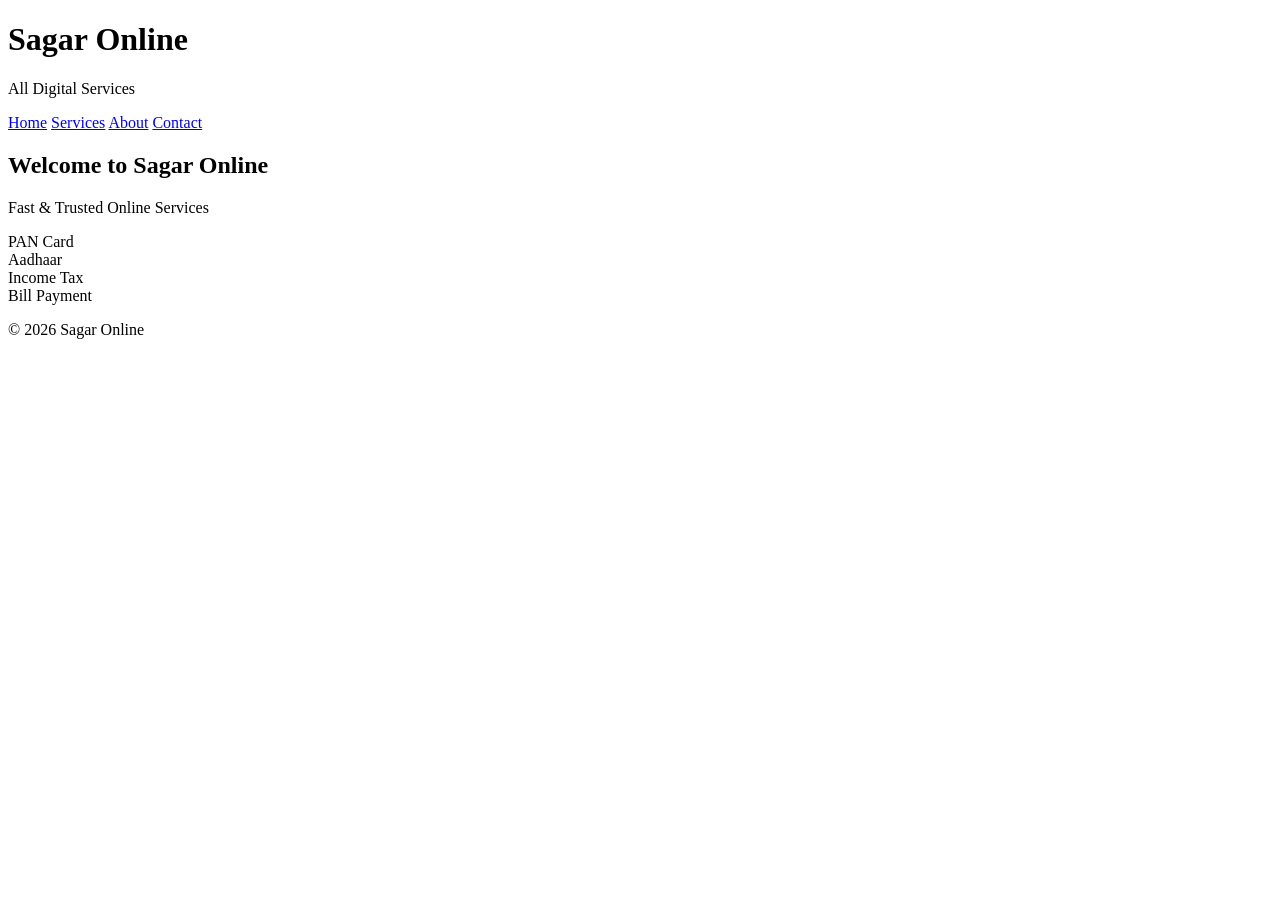
==== index.html @ 6ef1fd99 "Create index.html" ====
<!DOCTYPE html>
<html lang="en">
<head>
<meta charset="UTF-8">
<meta name="viewport" content="width=device-width, initial-scale=1.0">
<title>Sagar Online</title>
<link rel="stylesheet" href="style.css">
</head>
<body>

<header>
<h1>Sagar Online</h1>
<p>All Digital Services</p>
</header>

<nav>
<a href="#">Home</a>
<a href="#">Services</a>
<a href="#">About</a>
<a href="#">Contact</a>
</nav>

<section class="hero">
<h2>Welcome to Sagar Online</h2>
<p>Fast & Trusted Online Services</p>
</section>

<section class="services">
<div class="card">PAN Card</div>
<div class="card">Aadhaar</div>
<div class="card">Income Tax</div>
<div class="card">Bill Payment</div>
</section>

<footer>
<p>© 2026 Sagar Online</p>
</footer>

<script src="script.js"></script>
</body>
</html>
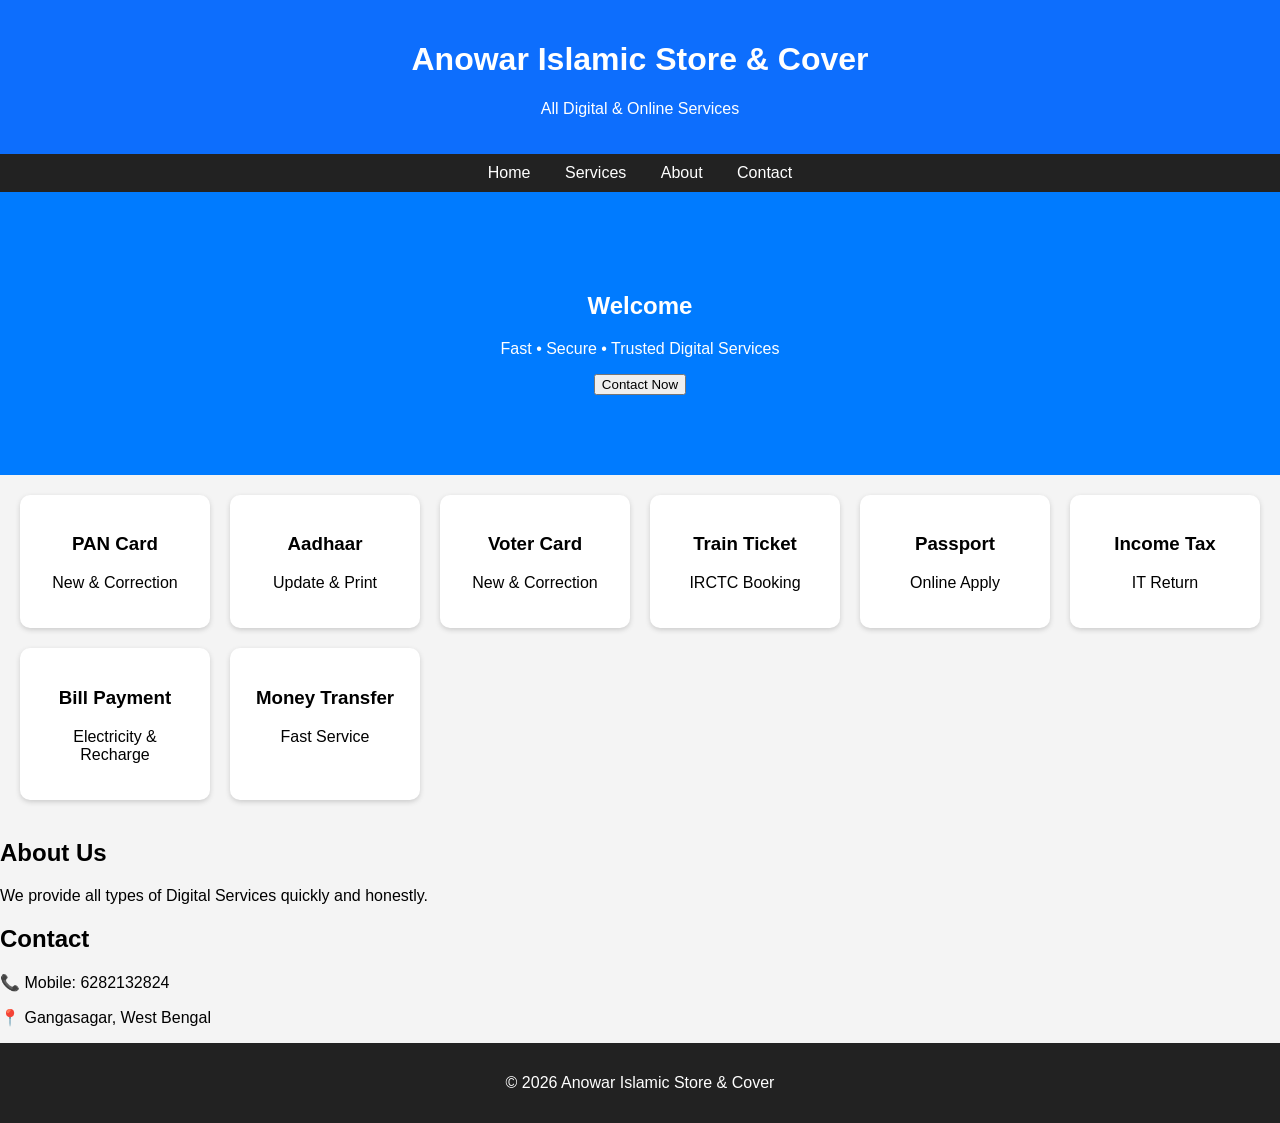
==== commit 48950221: "Update index.html" ====
--- a/index.html
+++ b/index.html
@@ -1,41 +1,92 @@
 <!DOCTYPE html>
-<html lang="en">
+<html lang="bn">
 <head>
 <meta charset="UTF-8">
 <meta name="viewport" content="width=device-width, initial-scale=1.0">
-<title>Sagar Online</title>
+<title>Anowar Islamic Store & Cover</title>
 <link rel="stylesheet" href="style.css">
 </head>
+
 <body>
 
 <header>
-<h1>Sagar Online</h1>
-<p>All Digital Services</p>
+<h1>Anowar Islamic Store & Cover</h1>
+<p>All Digital & Online Services</p>
 </header>
 
 <nav>
 <a href="#">Home</a>
-<a href="#">Services</a>
-<a href="#">About</a>
-<a href="#">Contact</a>
+<a href="#services">Services</a>
+<a href="#about">About</a>
+<a href="#contact">Contact</a>
 </nav>
 
 <section class="hero">
-<h2>Welcome to Sagar Online</h2>
-<p>Fast & Trusted Online Services</p>
+<h2>Welcome</h2>
+<p>Fast • Secure • Trusted Digital Services</p>
+<button onclick="contact()">Contact Now</button>
 </section>
 
-<section class="services">
-<div class="card">PAN Card</div>
-<div class="card">Aadhaar</div>
-<div class="card">Income Tax</div>
-<div class="card">Bill Payment</div>
+<section id="services" class="services">
+
+<div class="card">
+<h3>PAN Card</h3>
+<p>New & Correction</p>
+</div>
+
+<div class="card">
+<h3>Aadhaar</h3>
+<p>Update & Print</p>
+</div>
+
+<div class="card">
+<h3>Voter Card</h3>
+<p>New & Correction</p>
+</div>
+
+<div class="card">
+<h3>Train Ticket</h3>
+<p>IRCTC Booking</p>
+</div>
+
+<div class="card">
+<h3>Passport</h3>
+<p>Online Apply</p>
+</div>
+
+<div class="card">
+<h3>Income Tax</h3>
+<p>IT Return</p>
+</div>
+
+<div class="card">
+<h3>Bill Payment</h3>
+<p>Electricity & Recharge</p>
+</div>
+
+<div class="card">
+<h3>Money Transfer</h3>
+<p>Fast Service</p>
+</div>
+
+</section>
+
+<section id="about" class="about">
+<h2>About Us</h2>
+<p>We provide all types of Digital Services quickly and honestly.</p>
+</section>
+
+<section id="contact" class="contact">
+<h2>Contact</h2>
+<p>📞 Mobile: 6282132824</p>
+<p>📍 Gangasagar, West Bengal</p>
 </section>
 
 <footer>
-<p>© 2026 Sagar Online</p>
+<p>© 2026 Anowar Islamic Store & Cover</p>
 </footer>
 
 <script src="script.js"></script>
+
 </body>
 </html>
--- a/style.css
+++ b/style.css
@@ -0,0 +1,53 @@
+body{
+margin:0;
+font-family:Arial,sans-serif;
+background:#f4f4f4;
+}
+
+header{
+background:#0d6efd;
+color:#fff;
+text-align:center;
+padding:20px;
+}
+
+nav{
+background:#222;
+padding:10px;
+text-align:center;
+}
+
+nav a{
+color:white;
+text-decoration:none;
+margin:15px;
+}
+
+.hero{
+padding:80px;
+background:#007bff;
+color:white;
+text-align:center;
+}
+
+.services{
+display:grid;
+grid-template-columns:repeat(auto-fit,minmax(180px,1fr));
+gap:20px;
+padding:20px;
+}
+
+.card{
+background:white;
+padding:20px;
+text-align:center;
+border-radius:10px;
+box-shadow:0 2px 5px #ccc;
+}
+
+footer{
+background:#222;
+color:white;
+text-align:center;
+padding:15px;
+}
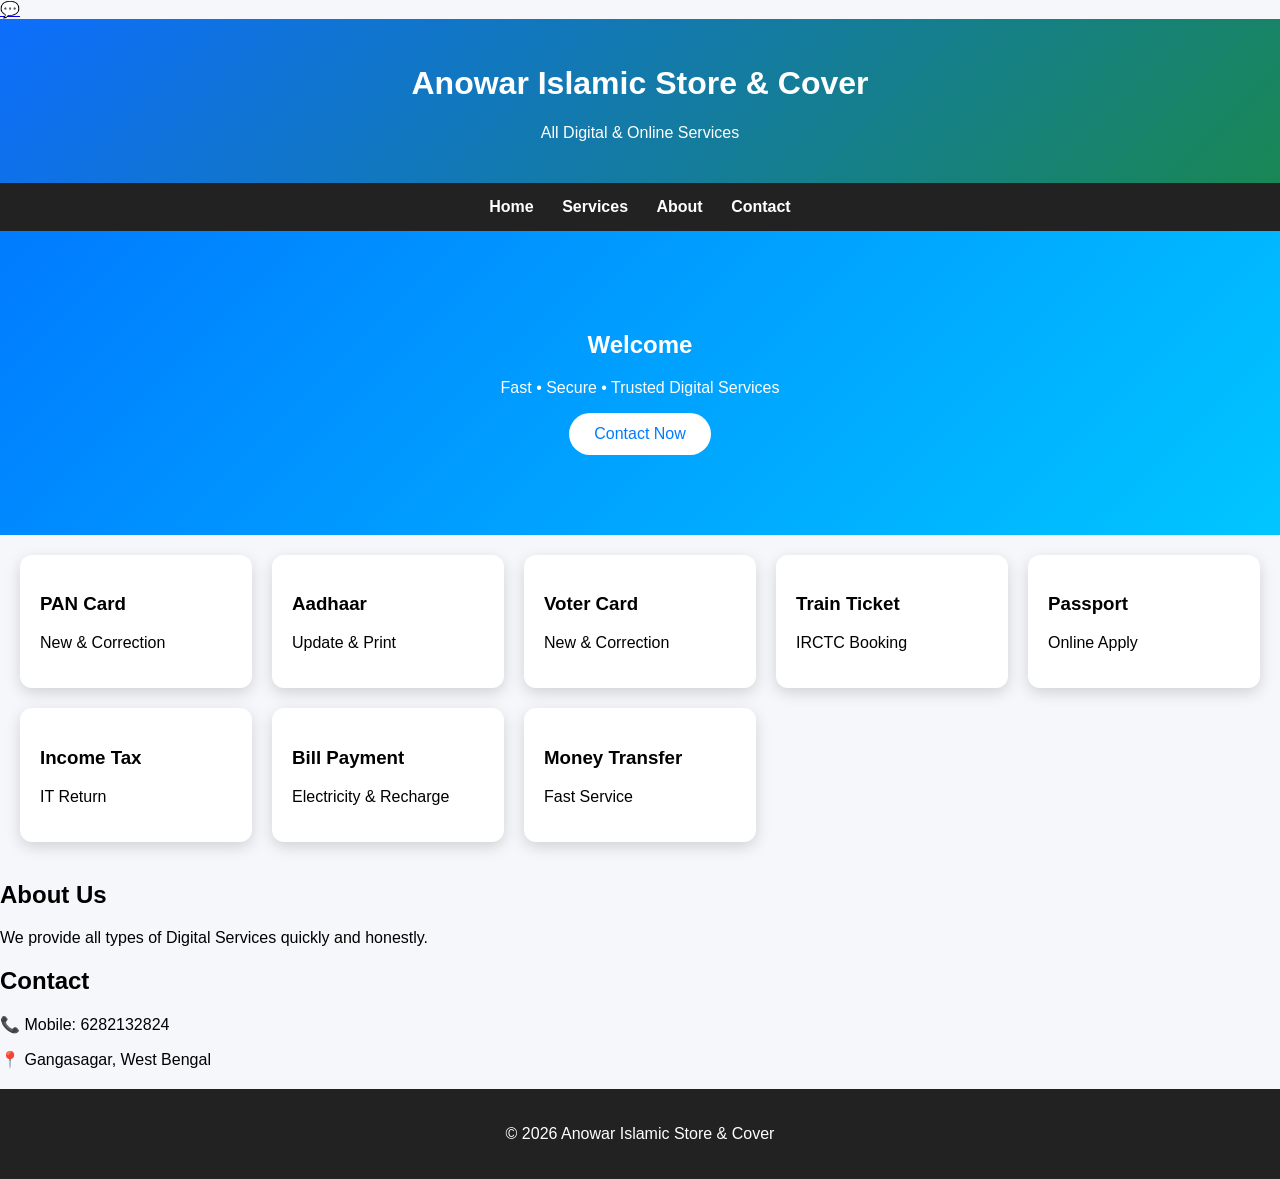
==== commit 30e33575: "Update index.html" ====
--- a/index.html
+++ b/index.html
@@ -6,7 +6,7 @@
 <title>Anowar Islamic Store & Cover</title>
 <link rel="stylesheet" href="style.css">
 </head>
-
+<a href="https://wa.me/916282132824" class="whatsapp" target="_blank">💬</a>
 <body>
 
 <header>
--- a/style.css
+++ b/style.css
@@ -1,38 +1,49 @@
 body{
 margin:0;
 font-family:Arial,sans-serif;
-background:#f4f4f4;
+background:#f5f7fa;
 }
 
 header{
-background:#0d6efd;
-color:#fff;
+background:linear-gradient(135deg,#0d6efd,#198754);
+color:white;
 text-align:center;
-padding:20px;
+padding:25px;
 }
 
 nav{
 background:#222;
-padding:10px;
+padding:15px;
 text-align:center;
 }
 
 nav a{
 color:white;
 text-decoration:none;
-margin:15px;
+margin:12px;
+font-weight:bold;
 }
 
 .hero{
-padding:80px;
-background:#007bff;
+padding:80px 20px;
+text-align:center;
+background:linear-gradient(135deg,#007bff,#00c6ff);
 color:white;
-text-align:center;
+}
+
+.hero button{
+padding:12px 25px;
+background:#fff;
+color:#007bff;
+border:none;
+border-radius:30px;
+font-size:16px;
+cursor:pointer;
 }
 
 .services{
 display:grid;
-grid-template-columns:repeat(auto-fit,minmax(180px,1fr));
+grid-template-columns:repeat(auto-fit,minmax(220px,1fr));
 gap:20px;
 padding:20px;
 }
@@ -40,14 +51,19 @@
 .card{
 background:white;
 padding:20px;
-text-align:center;
-border-radius:10px;
-box-shadow:0 2px 5px #ccc;
+border-radius:12px;
+box-shadow:0 5px 15px rgba(0,0,0,.15);
+transition:.3s;
+}
+
+.card:hover{
+transform:translateY(-8px);
 }
 
 footer{
 background:#222;
 color:white;
 text-align:center;
-padding:15px;
+padding:20px;
+margin-top:20px;
 }
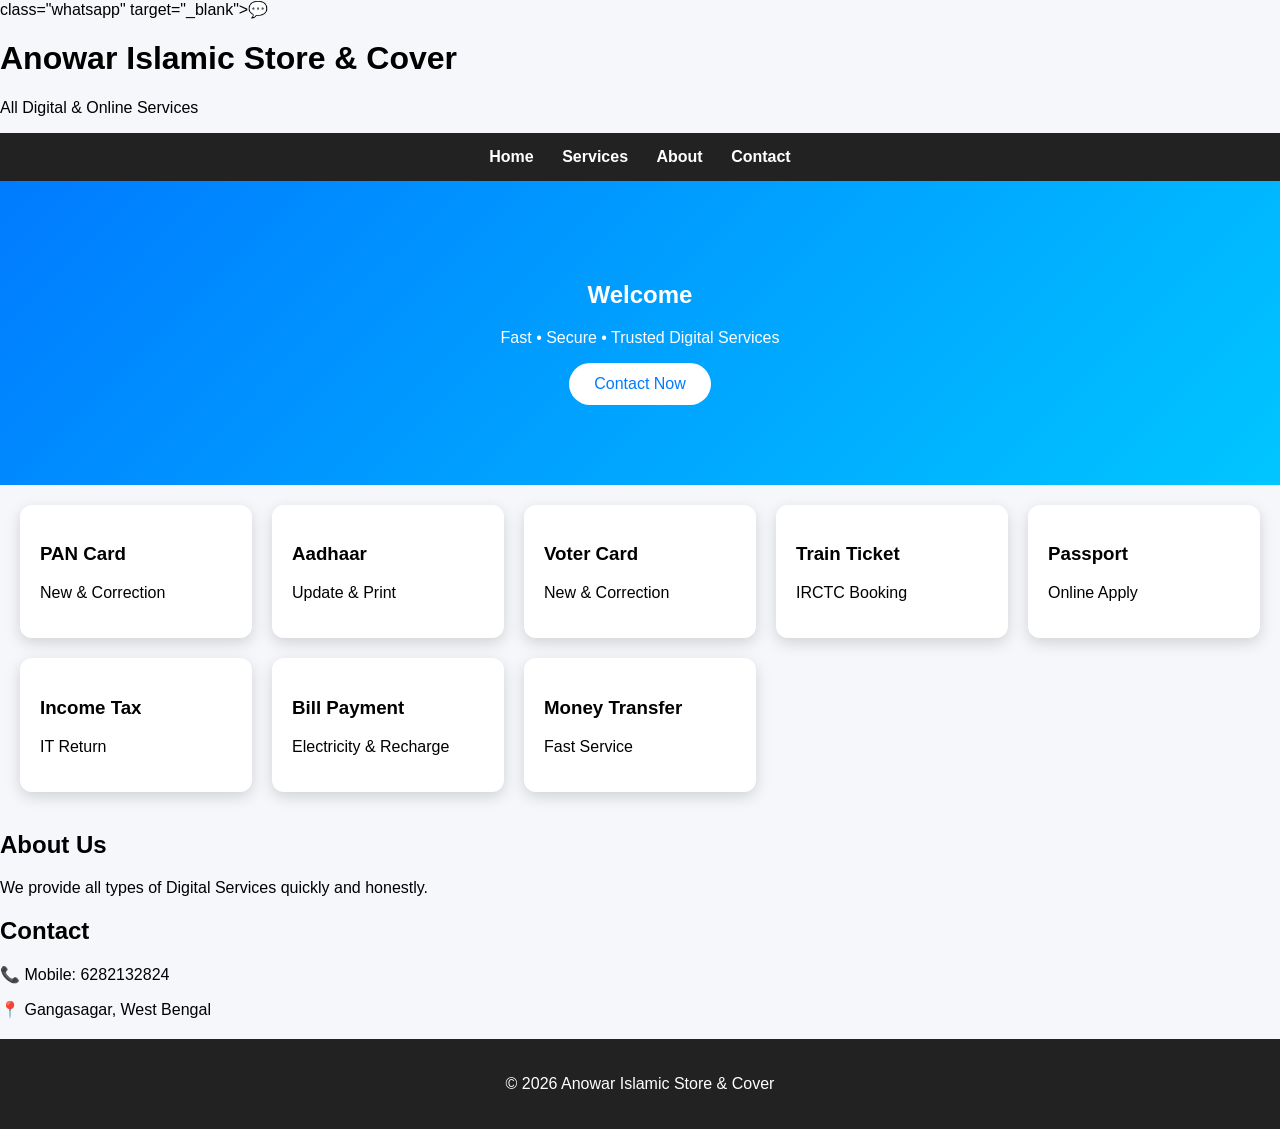
==== commit 77df8950: "Update index.html" ====
--- a/index.html
+++ b/index.html
@@ -6,9 +6,9 @@
 <title>Anowar Islamic Store & Cover</title>
 <link rel="stylesheet" href="style.css">
 </head>
-<a href="https://wa.me/916282132824" class="whatsapp" target="_blank">💬</a>
+
 <body>
-
+class="whatsapp" target="_blank">💬</a
 <header>
 <h1>Anowar Islamic Store & Cover</h1>
 <p>All Digital & Online Services</p>
--- a/style.css
+++ b/style.css
@@ -67,3 +67,19 @@
 padding:20px;
 margin-top:20px;
 }
+.whatsapp{
+position:fixed;
+bottom:20px;
+right:20px;
+background:#25D366;
+color:#fff;
+width:60px;
+height:60px;
+border-radius:50%;
+display:flex;
+align-items:center;
+justify-content:center;
+font-size:30px;
+text-decoration:none;
+box-shadow:0 2px 10px rgba(0,0,0,.3);
+}
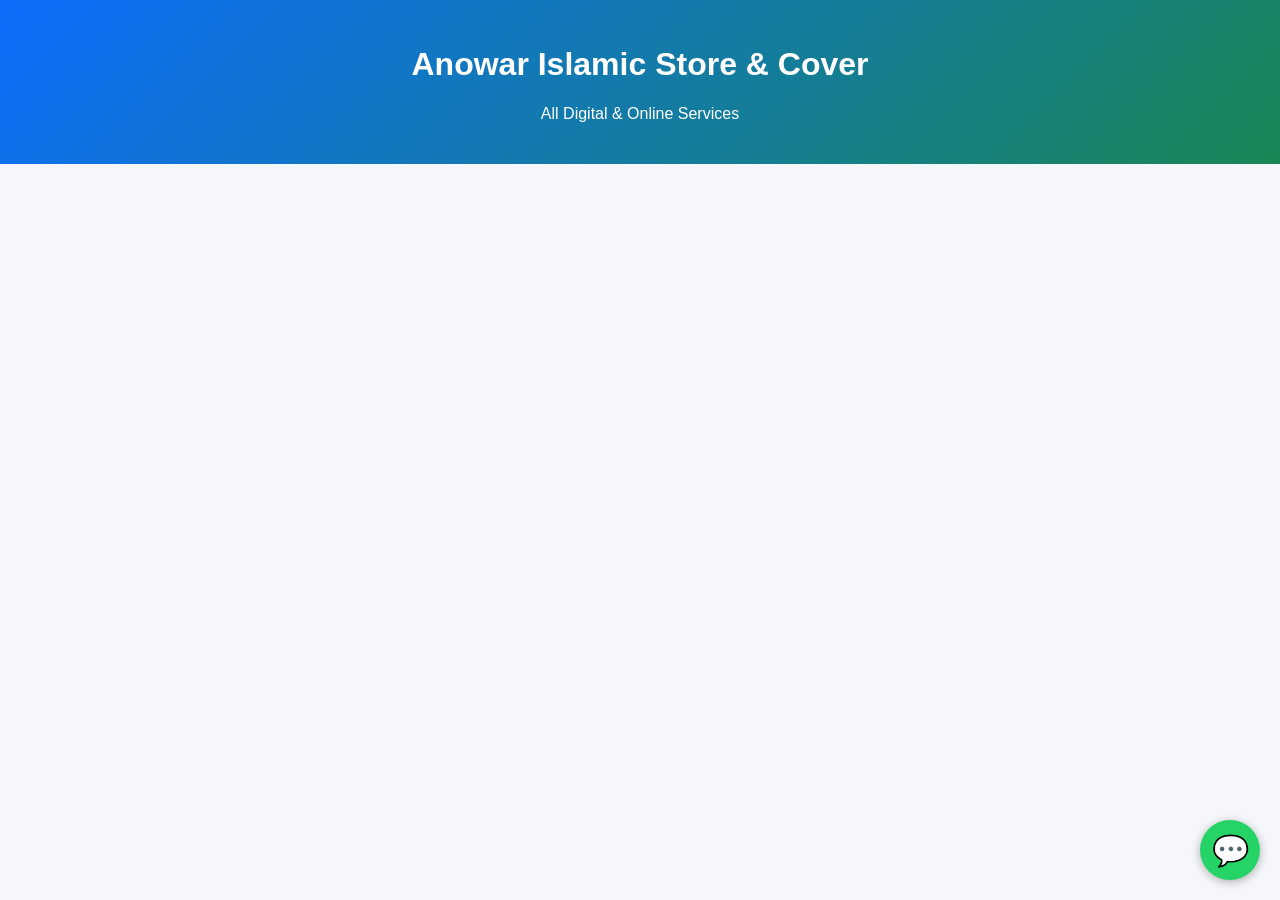
==== commit 1948516b: "Update index.html" ====
--- a/index.html
+++ b/index.html
@@ -8,85 +8,10 @@
 </head>
 
 <body>
-class="whatsapp" target="_blank">💬</a
+
+<a href="https://wa.me/916282132824" class="whatsapp" target="_blank">💬</a>
+
 <header>
 <h1>Anowar Islamic Store & Cover</h1>
 <p>All Digital & Online Services</p>
 </header>
-
-<nav>
-<a href="#">Home</a>
-<a href="#services">Services</a>
-<a href="#about">About</a>
-<a href="#contact">Contact</a>
-</nav>
-
-<section class="hero">
-<h2>Welcome</h2>
-<p>Fast • Secure • Trusted Digital Services</p>
-<button onclick="contact()">Contact Now</button>
-</section>
-
-<section id="services" class="services">
-
-<div class="card">
-<h3>PAN Card</h3>
-<p>New & Correction</p>
-</div>
-
-<div class="card">
-<h3>Aadhaar</h3>
-<p>Update & Print</p>
-</div>
-
-<div class="card">
-<h3>Voter Card</h3>
-<p>New & Correction</p>
-</div>
-
-<div class="card">
-<h3>Train Ticket</h3>
-<p>IRCTC Booking</p>
-</div>
-
-<div class="card">
-<h3>Passport</h3>
-<p>Online Apply</p>
-</div>
-
-<div class="card">
-<h3>Income Tax</h3>
-<p>IT Return</p>
-</div>
-
-<div class="card">
-<h3>Bill Payment</h3>
-<p>Electricity & Recharge</p>
-</div>
-
-<div class="card">
-<h3>Money Transfer</h3>
-<p>Fast Service</p>
-</div>
-
-</section>
-
-<section id="about" class="about">
-<h2>About Us</h2>
-<p>We provide all types of Digital Services quickly and honestly.</p>
-</section>
-
-<section id="contact" class="contact">
-<h2>Contact</h2>
-<p>📞 Mobile: 6282132824</p>
-<p>📍 Gangasagar, West Bengal</p>
-</section>
-
-<footer>
-<p>© 2026 Anowar Islamic Store & Cover</p>
-</footer>
-
-<script src="script.js"></script>
-
-</body>
-</html>
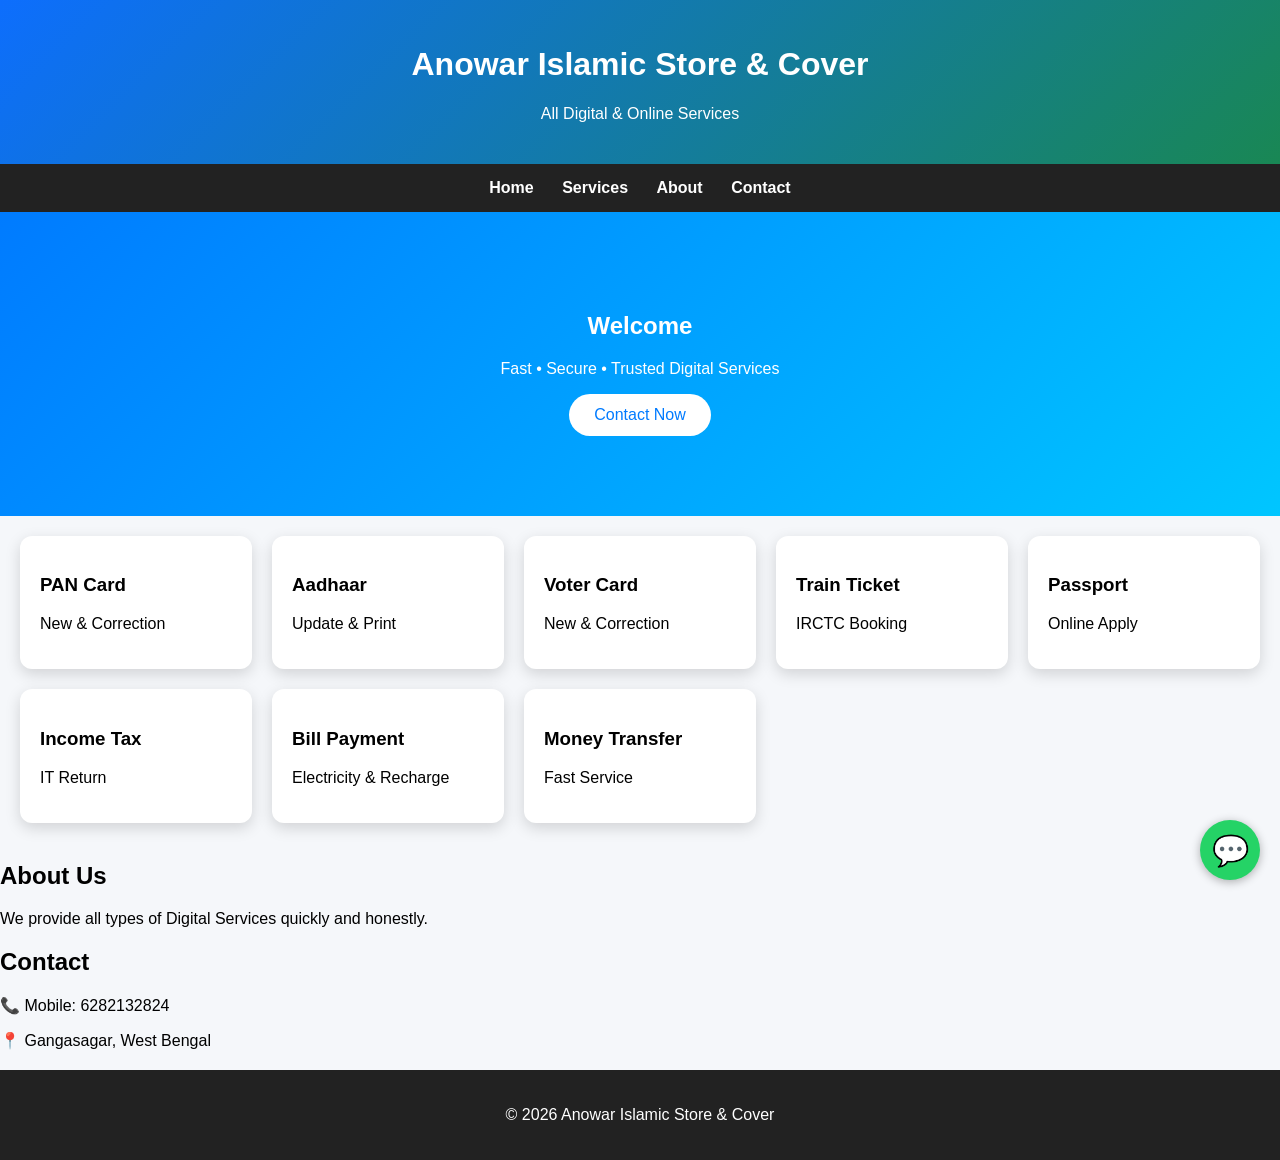
==== commit fd33b225: "Update index.html" ====
--- a/index.html
+++ b/index.html
@@ -15,3 +15,80 @@
 <h1>Anowar Islamic Store & Cover</h1>
 <p>All Digital & Online Services</p>
 </header>
+
+<nav>
+<a href="#">Home</a>
+<a href="#services">Services</a>
+<a href="#about">About</a>
+<a href="#contact">Contact</a>
+</nav>
+
+<section class="hero">
+<h2>Welcome</h2>
+<p>Fast • Secure • Trusted Digital Services</p>
+<button onclick="contact()">Contact Now</button>
+</section>
+
+<section id="services" class="services">
+
+<div class="card">
+<h3>PAN Card</h3>
+<p>New & Correction</p>
+</div>
+
+<div class="card">
+<h3>Aadhaar</h3>
+<p>Update & Print</p>
+</div>
+
+<div class="card">
+<h3>Voter Card</h3>
+<p>New & Correction</p>
+</div>
+
+<div class="card">
+<h3>Train Ticket</h3>
+<p>IRCTC Booking</p>
+</div>
+
+<div class="card">
+<h3>Passport</h3>
+<p>Online Apply</p>
+</div>
+
+<div class="card">
+<h3>Income Tax</h3>
+<p>IT Return</p>
+</div>
+
+<div class="card">
+<h3>Bill Payment</h3>
+<p>Electricity & Recharge</p>
+</div>
+
+<div class="card">
+<h3>Money Transfer</h3>
+<p>Fast Service</p>
+</div>
+
+</section>
+
+<section id="about" class="about">
+<h2>About Us</h2>
+<p>We provide all types of Digital Services quickly and honestly.</p>
+</section>
+
+<section id="contact" class="contact">
+<h2>Contact</h2>
+<p>📞 Mobile: 6282132824</p>
+<p>📍 Gangasagar, West Bengal</p>
+</section>
+
+<footer>
+<p>© 2026 Anowar Islamic Store & Cover</p>
+</footer>
+
+<script src="script.js"></script>
+
+</body>
+</html>
